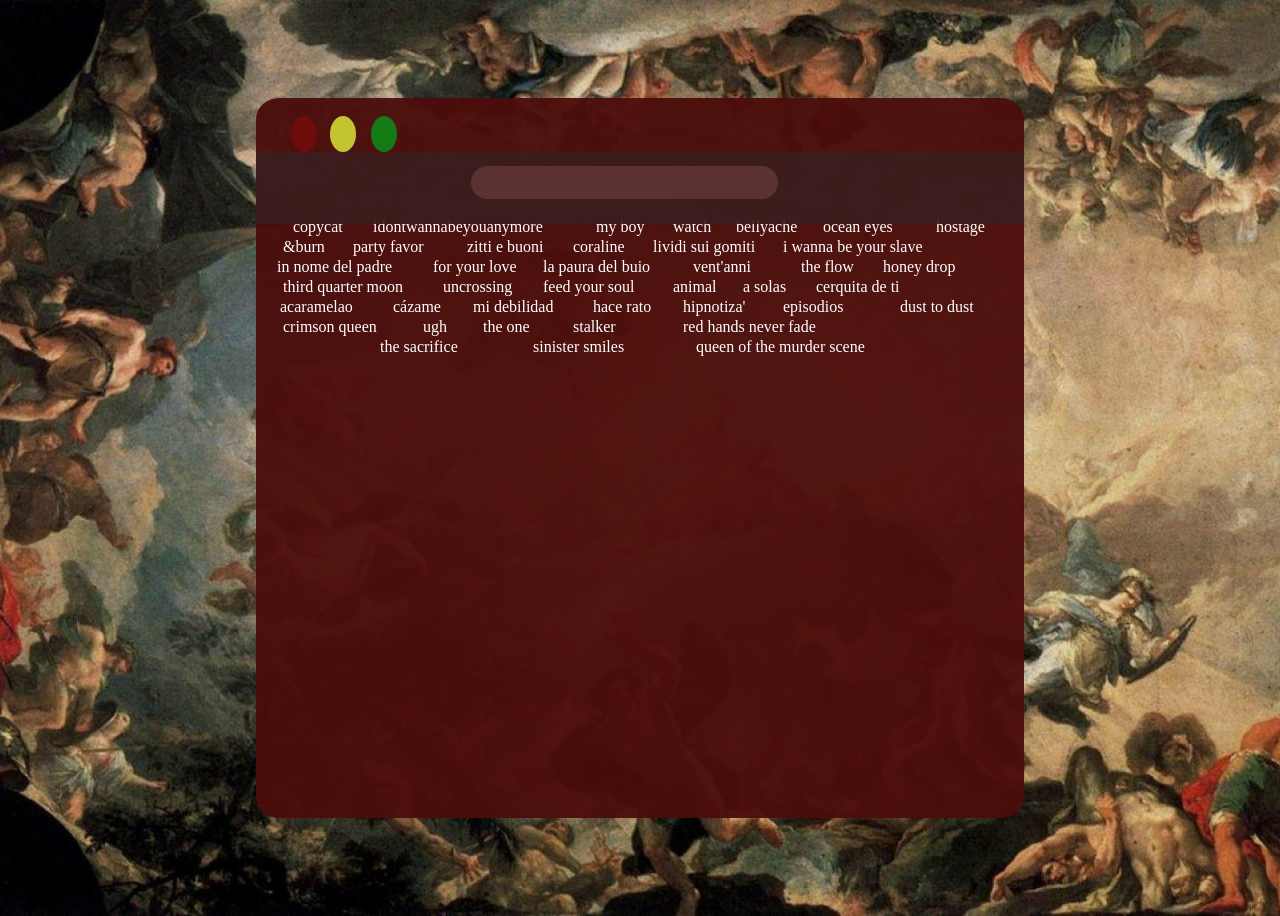
==== disco.html @ ea7167c9 "drafy 6" ====
<!DOCTYPE html>
<html>
    <head>

        <title>La Música</title>

        <link rel="stylesheet" href="disco.css"/>

        <script src="script.js" defer></script>

    </head>
    <body>
        <div id="ventanamusica">
          <div id="lienzo">
            <a class="lista" id="c" href="https://youtu.be/ebb5AinKxWI?si=gIdjtvJqgUB7Mzvj">copycat</a>
            <a class="lista" id="i" href="https://youtu.be/-tn2S3kJlyU?si=IPMEZvxHynPJOgor">idontwannabeyouanymore</a>
            <a class="lista" id="m" href="https://youtu.be/dVUmSgzgOqs?si=6qni1l3hFpvexhGV">my boy</a>
            <a class="lista" id="w" href="https://youtu.be/9dobJDxPEzM?si=DTwHFWImV8--FJP2">watch</a>
            <a class="lista" id="p" href="https://youtu.be/tGHTOVw6F4Q?si=NU65kGvZTcH8VvU5">party favor</a>
            <a class="lista" id="b" href="https://youtu.be/gBRi6aZJGj4?si=WRUFbiiX16fpukDH">bellyache</a>
            <a class="lista" id="o" href="https://youtu.be/viimfQi_pUw?si=_DYa8RHeAnEQfolr">ocean eyes</a>
            <a class="lista" id="h" href="https://youtu.be/skHbZBsS7hM?si=-xHK540YddlSBVwt">hostage</a>
            <a class="lista" id="y" href="https://youtu.be/BbQlBOHwZz8?si=HagJCWHN4LI17Qw-">&burn</a>
            <a class="lista" id="z" href="https://youtu.be/16GpicX09gk?si=g_mvYhQBDSLWFfF8">zitti e buoni</a>
            <a class="lista" id="co" href="https://youtu.be/QTIkudYT3mg?si=KZ6R3mm_sDYfNuij">coraline</a>
            <a class="lista" id="l" href="https://youtu.be/gjpaAQAhH0k?si=97kVzGFeY0sEfoh5">lividi sui gomiti</a>
            <a class="lista" id="iw" href="https://youtu.be/0T-BCIFeqq8?si=59-rxRJQke1xcYli">i wanna be your slave</a>
            <a class="lista" id="in" href="https://youtu.be/HdvPosu0gsw?si=Ow7GVZLpgClFabsp">in nome del padre</a>
            <a class="lista" id="fo" href="https://youtu.be/1ivT0iXje5s?si=YbKas4WLu6vUizMq">for your love</a>
            <a class="lista" id="la" href="https://youtu.be/WKuVr21tR7A?si=D324frCPtD79Sjq6">la paura del buio</a>
            <a class="lista" id="ve" href="https://youtu.be/ljxOevm3rWU?si=pyq8drDVlXOn-V6u">vent'anni</a>
            <a class="lista" id="th" href="https://youtu.be/-b6zb17Xa90?si=LM3tiuK9f7LrnvZF">the flow</a>
            <a class="lista" id="ho" href="https://youtu.be/qWeWafo-uwA?si=nZ-Wjj2Ca7Gz898L">honey drop</a>
            <a class="lista" id="thi" href="https://youtu.be/0XzucfAumik?si=LEbUD1oT1dLIJTRp">third quarter moon</a>
            <a class="lista" id="un" href="https://youtu.be/zDG_180vPr0?si=FL5OullQw_B4Qbnt">uncrossing</a>
            <a class="lista" id="fe" href="https://youtu.be/uhXRhbtEYBA?si=99BSAhfOs5HsM0i0">feed your soul</a>
            <a class="lista" id="an" href="https://youtu.be/Uw0FZRTnPLc?si=e99qWtWDXKvqhI6i">animal</a>
            <a class="lista" id="as" href="https://youtu.be/2keBWX6iDCU?si=OzeLu6XPziIen7aw">a solas</a>
            <a class="lista" id="ce" href="https://youtu.be/noTse__FvdY?si=ojejtP7igb9I0GEL">cerquita de ti</a>
            <a class="lista" id="ac" href="https://youtu.be/yiG4lf06J20?si=5wwpdcXDaTqEJ_9c">acaramelao</a>
            <a class="lista" id="ca" href="https://youtu.be/rt-M6fcqLHE?si=z-6u65EPiORykNln">cázame</a>
            <a class="lista" id="mi" href="https://youtu.be/XF0LH6euBFw?si=exUwuMH6Sx8E6eQr">mi debilidad</a>
            <a class="lista" id="ha" href="https://youtu.be/r4Kzx8YWdRA?si=aOhmbbolvw6OawAn">hace rato</a>
            <a class="lista" id="hi" href="https://youtu.be/LKvq6jkRiNA?si=W43gE4Ek2SxOMZW-">hipnotiza'</a>
            <a class="lista" id="ep" href="https://youtu.be/mEVMdRw8wCk?si=EUT_5DzmgvzcLhLC">episodios</a>
            <a class="lista" id="du" href="https://youtu.be/J_zHZwslwD0?si=TtyUyB78jqq0GsM2">dust to dust</a>
            <a class="lista" id="cr" href="https://youtu.be/DNhAiFqBOxs?si=rM89y-z0zx7SDQbE">crimson queen</a>
            <a class="lista" id="ug" href="https://youtu.be/cUJgvgNBTSY?si=kXdknpkqaAI2oILV">ugh</a>
            <a class="lista" id="on" href="https://youtu.be/6vdOlGqAvc8?si=PrLCmDiZ4T-F7XBf">the one</a>
            <a class="lista" id="st" href="https://youtu.be/3d_QPhyRztI?si=NGNP8qzjDapxgNMk">stalker</a>
            <a class="lista" id="re" href="https://youtu.be/egi8b1enJi0?si=bz4beqkvLs3ivLLY">red hands never fade</a>
            <a class="lista" id="sa" href="https://youtu.be/pI_eg8h-W4U?si=DAc-0Eq_mFZR8HEG">the sacrifice</a>
            <a class="lista" id="sin" href="https://youtu.be/txApwH_je6Y?si=CS4J9XP2DHWB5On5">sinister smiles</a> 
            <a class="lista" id="que" href="https://youtu.be/4KUemVrKylA?si=I0aYxFSTzbPMJuBs">queen of the murder scene</a>
            <div id="lborde"></div>
             <div id="lcirculo"></div>
             <div id="lcircudos"></div>
             <div id="lcircutres"></div>
             <div id="lbordebuscador"></div>
             <div id="lbuscador"></div>
          </div>
        </div>


        
    </body>
---- disco.css ----
body {
    background-image: url("../assets/fondoange.jpg");
    background-repeat: no-repeat;
    background-size: cover;
    /*background-attachment: fixed;*/

}

#ventanamusica{
    display: flex;
    justify-content: center;
    align-items: center;
    height: 100vh;
}
#lienzo {
    height:80vh;
    width: 60vw;
    background-color: rgba(75, 13, 11, 0.952);
    /*top:30%;
    left:50%;*/
    /*padding: 10%;
    margin: 10%;*/
    border-radius: 3%;
    position: relative;
    z-index: 1;
}

#lborde{
    height: 10%;
    width: 100%;
    background-color: rgb(34, 3, 3)255, 0, 0;
    position:absolute;
    
}

#lcirculo{
  width:3.4%;
  height: 5%;
  background-color: rgb(109, 12, 12);
  border-radius: 50%;
  position: absolute;
  bottom: 92.5%;
  right: 92%;
}

#lcircudos{
  width:3.4%;
  height:5%;
  background-color: rgb(196, 196, 49);
  border-radius: 50%;
  position:absolute;
  bottom: 92.5%;
  right: 87%;
}

#lcircutres{
  width: 3.4%;
  height:5%;
  background-color: rgb(22, 122, 22);
  border-radius: 50%;
  position: absolute;
  bottom: 92.5%;
  right: 81.6%;
}

#lbordebuscador{
  width:100%;
  height:10%;
  background-color:rgba(58, 30, 30, 0.897);
  position:relative;
  top: 54px;

}

#lbuscador {
  width: 40%;
  height: 4.6%;
  border-radius:20px;
  background-color:rgba(92, 49, 49, 0.979);
  position:absolute;
  top:68px;
  right: 32%;

}



#uno {
  position:absolute;
  bottom: 60%;
  right: 80%;
  border-radius: 14px;
  filter:drop-shadow(10px 8px 4px rgba(89, 85, 85, 0.409));
}
#billie {
  color:aliceblue;
  font-family: geneva;
  position: absolute;
  bottom: 58%;
  left: 11.6%;
  font-size: small;
  text-decoration: none;
}


#dos {
  position: absolute;
  bottom: 56%;
  right: 70%;
  border-radius: 14px;
  filter:drop-shadow(10px 8px 4px rgba(89, 85, 85, 0.508)); 
}
#maneskin {
  color:aliceblue;
  font-family: geneva;
  position: absolute;
  bottom: 54%;
  left: 22.4%;
  font-size: small;
  text-decoration: none;

}
#tres {
  position: absolute;
  bottom: 66%;
  right: 60%;
  border-radius: 14px;
  filter:drop-shadow(10px 8px 4px rgba(89, 85, 85, 0.243)); 
}
#solene{
  color:aliceblue;
  font-family: geneva;
  position: absolute;
  bottom: 64%;
  left: 31.4%;
  font-size: small;
  text-decoration: none;
}

#cuatro {
  position: absolute;
  bottom: 62%;
  right: 50%;
  border-radius: 14px;
  filter:drop-shadow(10px 8px 4px rgba(89, 85, 85, 0.263)); 
}
#maria {
  color:aliceblue;
  font-family: geneva;
  position: absolute;
  bottom: 60%;
  left: 43.2%;
  font-size: small;
  text-decoration: none;
}

#cinco {
  position: absolute;
  bottom: 80%;
  left: 10%;
  border-radius: 14px;
  filter:drop-shadow(10px 8px 4px rgba(89, 85, 85, 0.332)); 
}
#warning {
  color:aliceblue;
  font-family: geneva;
  position: absolute;
  bottom: 78%;
  left: 10.7%;
  font-size: small;
  text-decoration: none;
}

#c {
    text-decoration: none;
    display:inline-block;
    color: white;
    position:absolute;
    top: 120px;
    left: 37px;
    display:inline-block;
}    

#i {
    text-decoration: none;
    display:inline-block;
    color: white;
    position:absolute;
    top: 120px;
    left: 117px;
    display:inline-block;    
}

#m {
    text-decoration: none;
    display:inline-block;
    color: white;
    position:absolute;
    top: 120px;
    left: 340px;
    display:inline-block;    
}

#w {
    text-decoration: none;
    display:inline-block;
    color: white;
    position:absolute;
    top: 120px;
    left: 417px;
    display:inline-block;    
}

#p {
    text-decoration: none;
    display:inline-block;
    color: white;
    position:absolute;
    top: 140px;
    left: 97px;
    display:inline-block;    
}

#b {
    text-decoration: none;
    display:inline-block;
    color: white;
    position:absolute;
    top: 120px;
    left: 480px;
    display:inline-block;    
}

#o {
    text-decoration: none;
    display:inline-block;
    color: white;
    position:absolute;
    top: 120px;
    left: 567px;
    display:inline-block;    
}

#h {
    text-decoration: none;
    display:inline-block;
    color: white;
    position:absolute;
    top: 120px;
    left: 680px;
    display:inline-block;    
}

#y {
    text-decoration: none;
    display:inline-block;
    color: white;
    position:absolute;
    top: 140px;
    left: 27px;
    display:inline-block;    
}

#z {
    text-decoration: none;
    display:inline-block;
    color: white;
    position:absolute;
    top: 140px;
    left: 211px;
    display:inline-block;    
}

#co {
    text-decoration: none;
    display:inline-block;
    color: white;
    position:absolute;
    top: 140px;
    left: 317px;
    display:inline-block;    
}

#l {
    text-decoration: none;
    display:inline-block;
    color: white;
    position:absolute;
    top: 140px;
    left: 397px;
    display:inline-block;    
}

#iw {
    text-decoration: none;
    display:inline-block;
    color: white;
    position:absolute;
    top: 140px;
    left: 527px;
    display:inline-block;    
}

#in {
    text-decoration: none;
    display:inline-block;
    color: white;
    position:absolute;
    top: 160px;
    left: 21px;
    display:inline-block;    
}

#fo {
    text-decoration: none;
    display:inline-block;
    color: white;
    position:absolute;
    top: 160px;
    left: 177px;
    display:inline-block;    
}

#la {
    text-decoration: none;
    display:inline-block;
    color: white;
    position:absolute;
    top: 160px;
    left: 287px;
    display:inline-block;    
}

#ve {
    text-decoration: none;
    display:inline-block;
    color: white;
    position:absolute;
    top: 160px;
    left: 437px;
    display:inline-block;    
}

#th {
    text-decoration: none;
    display:inline-block;
    color: white;
    position:absolute;
    top: 160px;
    left: 545px;
    display:inline-block;    
}

#ho {
    text-decoration: none;
    display:inline-block;
    color: white;
    position:absolute;
    top: 160px;
    left: 627px;
    display:inline-block;    
}
#thi {
    text-decoration: none;
    display:inline-block;
    color: white;
    position:absolute;
    top: 180px;
    left: 27px;
    display:inline-block;    
}

#un {
    text-decoration: none;
    display:inline-block;
    color: white;
    position:absolute;
    top: 180px;
    left: 187px;
    display:inline-block;    
}

#fe {
    text-decoration: none;
    display:inline-block;
    color: white;
    position:absolute;
    top: 180px;
    left: 287px;
    display:inline-block;    
}

#an {
    text-decoration: none;
    display:inline-block;
    color: white;
    position:absolute;
    top: 180px;
    left: 417px;
    display:inline-block;    
}

#as {
    text-decoration: none;
    display:inline-block;
    color: white;
    position:absolute;
    top: 180px;
    left: 487px;
    display:inline-block;    
}

#ce {
    text-decoration: none;
    display:inline-block;
    color: white;
    position:absolute;
    top: 180px;
    left: 560px;
    display:inline-block;    
}

#ac {
    text-decoration: none;
    display:inline-block;
    color: white;
    position:absolute;
    top: 200px;
    left: 24px;
    display:inline-block;    
}
#ca {
    text-decoration: none;
    display:inline-block;
    color: white;
    position:absolute;
    top: 200px;
    left: 137px;
    display:inline-block;    
}

#mi {
    text-decoration: none;
    display:inline-block;
    color: white;
    position:absolute;
    top: 200px;
    left: 217px;
    display:inline-block;    
}

#ha {
    text-decoration: none;
    display:inline-block;
    color: white;
    position:absolute;
    top: 200px;
    left: 337px;
    display:inline-block;    
}

#hi {
    text-decoration: none;
    display:inline-block;
    color: white;
    position:absolute;
    top: 200px;
    left: 427px;
    display:inline-block;    
}

#ep {
    text-decoration: none;
    display:inline-block;
    color: white;
    position:absolute;
    top: 200px;
    left: 527px;
    display:inline-block;    
}


#du {
    text-decoration: none;
    display:inline-block;
    color: white;
    position:absolute;
    top: 200px;
    left: 644px;
    display:inline-block;    
}
#cr {
    text-decoration: none;
    display:inline-block;
    color: white;
    position:absolute;
    top: 220px;
    left: 27px;
    display:inline-block;    
}

#ug {
    text-decoration: none;
    display:inline-block;
    color: white;
    position:absolute;
    top: 220px;
    left: 167px;
    display:inline-block;    
}

#on {
    text-decoration: none;
    display:inline-block;
    color: white;
    position:absolute;
    top: 220px;
    left: 227px;
    display:inline-block;    
}

#st {
    text-decoration: none;
    display:inline-block;
    color: white;
    position:absolute;
    top: 220px;
    left: 317px;
    display:inline-block;    
}

#re {
    text-decoration: none;
    display:inline-block;
    color: white;
    position:absolute;
    top: 220px;
    left: 427px;
    display:inline-block;    
}

#sa {
    text-decoration: none;
    display:inline-block;
    color: white;
    position:absolute;
    top: 240px;
    left: 124px;
    display:inline-block;    
}
#sin {
    text-decoration: none;
    display:inline-block;
    color: white;
    position:absolute;
    top: 240px;
    left: 277px;
    display:inline-block;    
}

#que {
    text-decoration: none;
    display:inline-block;
    color: white;
    position:absolute;
    top: 240px;
    left: 440px;
    display:inline-block;    
}
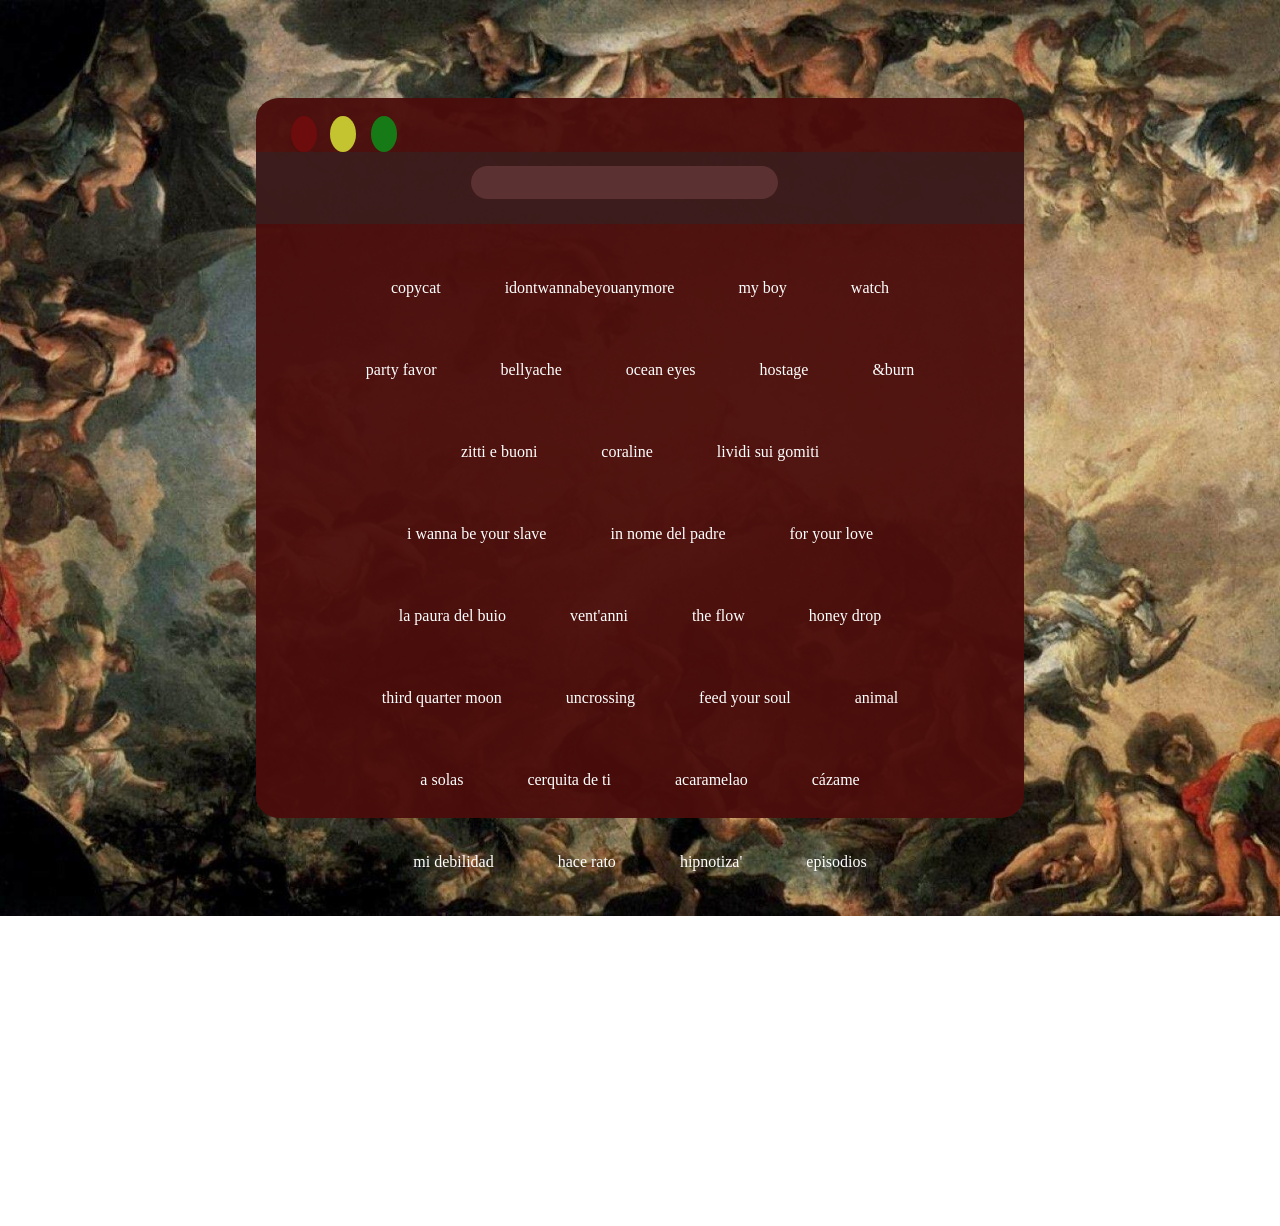
==== commit 08a971f7: "Contenedoresss" ====
--- a/disco.html
+++ b/disco.html
@@ -12,52 +12,56 @@
     <body>
         <div id="ventanamusica">
           <div id="lienzo">
-            <a class="lista" id="c" href="https://youtu.be/ebb5AinKxWI?si=gIdjtvJqgUB7Mzvj">copycat</a>
-            <a class="lista" id="i" href="https://youtu.be/-tn2S3kJlyU?si=IPMEZvxHynPJOgor">idontwannabeyouanymore</a>
-            <a class="lista" id="m" href="https://youtu.be/dVUmSgzgOqs?si=6qni1l3hFpvexhGV">my boy</a>
-            <a class="lista" id="w" href="https://youtu.be/9dobJDxPEzM?si=DTwHFWImV8--FJP2">watch</a>
-            <a class="lista" id="p" href="https://youtu.be/tGHTOVw6F4Q?si=NU65kGvZTcH8VvU5">party favor</a>
-            <a class="lista" id="b" href="https://youtu.be/gBRi6aZJGj4?si=WRUFbiiX16fpukDH">bellyache</a>
-            <a class="lista" id="o" href="https://youtu.be/viimfQi_pUw?si=_DYa8RHeAnEQfolr">ocean eyes</a>
-            <a class="lista" id="h" href="https://youtu.be/skHbZBsS7hM?si=-xHK540YddlSBVwt">hostage</a>
-            <a class="lista" id="y" href="https://youtu.be/BbQlBOHwZz8?si=HagJCWHN4LI17Qw-">&burn</a>
-            <a class="lista" id="z" href="https://youtu.be/16GpicX09gk?si=g_mvYhQBDSLWFfF8">zitti e buoni</a>
-            <a class="lista" id="co" href="https://youtu.be/QTIkudYT3mg?si=KZ6R3mm_sDYfNuij">coraline</a>
-            <a class="lista" id="l" href="https://youtu.be/gjpaAQAhH0k?si=97kVzGFeY0sEfoh5">lividi sui gomiti</a>
-            <a class="lista" id="iw" href="https://youtu.be/0T-BCIFeqq8?si=59-rxRJQke1xcYli">i wanna be your slave</a>
-            <a class="lista" id="in" href="https://youtu.be/HdvPosu0gsw?si=Ow7GVZLpgClFabsp">in nome del padre</a>
-            <a class="lista" id="fo" href="https://youtu.be/1ivT0iXje5s?si=YbKas4WLu6vUizMq">for your love</a>
-            <a class="lista" id="la" href="https://youtu.be/WKuVr21tR7A?si=D324frCPtD79Sjq6">la paura del buio</a>
-            <a class="lista" id="ve" href="https://youtu.be/ljxOevm3rWU?si=pyq8drDVlXOn-V6u">vent'anni</a>
-            <a class="lista" id="th" href="https://youtu.be/-b6zb17Xa90?si=LM3tiuK9f7LrnvZF">the flow</a>
-            <a class="lista" id="ho" href="https://youtu.be/qWeWafo-uwA?si=nZ-Wjj2Ca7Gz898L">honey drop</a>
-            <a class="lista" id="thi" href="https://youtu.be/0XzucfAumik?si=LEbUD1oT1dLIJTRp">third quarter moon</a>
-            <a class="lista" id="un" href="https://youtu.be/zDG_180vPr0?si=FL5OullQw_B4Qbnt">uncrossing</a>
-            <a class="lista" id="fe" href="https://youtu.be/uhXRhbtEYBA?si=99BSAhfOs5HsM0i0">feed your soul</a>
-            <a class="lista" id="an" href="https://youtu.be/Uw0FZRTnPLc?si=e99qWtWDXKvqhI6i">animal</a>
-            <a class="lista" id="as" href="https://youtu.be/2keBWX6iDCU?si=OzeLu6XPziIen7aw">a solas</a>
-            <a class="lista" id="ce" href="https://youtu.be/noTse__FvdY?si=ojejtP7igb9I0GEL">cerquita de ti</a>
-            <a class="lista" id="ac" href="https://youtu.be/yiG4lf06J20?si=5wwpdcXDaTqEJ_9c">acaramelao</a>
-            <a class="lista" id="ca" href="https://youtu.be/rt-M6fcqLHE?si=z-6u65EPiORykNln">cázame</a>
-            <a class="lista" id="mi" href="https://youtu.be/XF0LH6euBFw?si=exUwuMH6Sx8E6eQr">mi debilidad</a>
-            <a class="lista" id="ha" href="https://youtu.be/r4Kzx8YWdRA?si=aOhmbbolvw6OawAn">hace rato</a>
-            <a class="lista" id="hi" href="https://youtu.be/LKvq6jkRiNA?si=W43gE4Ek2SxOMZW-">hipnotiza'</a>
-            <a class="lista" id="ep" href="https://youtu.be/mEVMdRw8wCk?si=EUT_5DzmgvzcLhLC">episodios</a>
-            <a class="lista" id="du" href="https://youtu.be/J_zHZwslwD0?si=TtyUyB78jqq0GsM2">dust to dust</a>
-            <a class="lista" id="cr" href="https://youtu.be/DNhAiFqBOxs?si=rM89y-z0zx7SDQbE">crimson queen</a>
-            <a class="lista" id="ug" href="https://youtu.be/cUJgvgNBTSY?si=kXdknpkqaAI2oILV">ugh</a>
-            <a class="lista" id="on" href="https://youtu.be/6vdOlGqAvc8?si=PrLCmDiZ4T-F7XBf">the one</a>
-            <a class="lista" id="st" href="https://youtu.be/3d_QPhyRztI?si=NGNP8qzjDapxgNMk">stalker</a>
-            <a class="lista" id="re" href="https://youtu.be/egi8b1enJi0?si=bz4beqkvLs3ivLLY">red hands never fade</a>
-            <a class="lista" id="sa" href="https://youtu.be/pI_eg8h-W4U?si=DAc-0Eq_mFZR8HEG">the sacrifice</a>
-            <a class="lista" id="sin" href="https://youtu.be/txApwH_je6Y?si=CS4J9XP2DHWB5On5">sinister smiles</a> 
-            <a class="lista" id="que" href="https://youtu.be/4KUemVrKylA?si=I0aYxFSTzbPMJuBs">queen of the murder scene</a>
+            
             <div id="lborde"></div>
              <div id="lcirculo"></div>
              <div id="lcircudos"></div>
              <div id="lcircutres"></div>
              <div id="lbordebuscador"></div>
              <div id="lbuscador"></div>
+
+             <div id="contenedor-lista">
+            <a class="lista"  href="https://youtu.be/ebb5AinKxWI?si=gIdjtvJqgUB7Mzvj">copycat</a>
+            <a class="lista"  href="https://youtu.be/-tn2S3kJlyU?si=IPMEZvxHynPJOgor">idontwannabeyouanymore</a>
+            <a class="lista"  href="https://youtu.be/dVUmSgzgOqs?si=6qni1l3hFpvexhGV">my boy</a>
+            <a class="lista"  href="https://youtu.be/9dobJDxPEzM?si=DTwHFWImV8--FJP2">watch</a>
+            <a class="lista" href="https://youtu.be/tGHTOVw6F4Q?si=NU65kGvZTcH8VvU5">party favor</a>
+            <a class="lista" href="https://youtu.be/gBRi6aZJGj4?si=WRUFbiiX16fpukDH">bellyache</a>
+            <a class="lista"  href="https://youtu.be/viimfQi_pUw?si=_DYa8RHeAnEQfolr">ocean eyes</a>
+            <a class="lista"  href="https://youtu.be/skHbZBsS7hM?si=-xHK540YddlSBVwt">hostage</a>
+            <a class="lista"  href="https://youtu.be/BbQlBOHwZz8?si=HagJCWHN4LI17Qw-">&burn</a>
+            <a class="lista"  href="https://youtu.be/16GpicX09gk?si=g_mvYhQBDSLWFfF8">zitti e buoni</a>
+            <a class="lista"  href="https://youtu.be/QTIkudYT3mg?si=KZ6R3mm_sDYfNuij">coraline</a>
+            <a class="lista"  href="https://youtu.be/gjpaAQAhH0k?si=97kVzGFeY0sEfoh5">lividi sui gomiti</a>
+            <a class="lista"  href="https://youtu.be/0T-BCIFeqq8?si=59-rxRJQke1xcYli">i wanna be your slave</a>
+            <a class="lista"  href="https://youtu.be/HdvPosu0gsw?si=Ow7GVZLpgClFabsp">in nome del padre</a>
+            <a class="lista"  href="https://youtu.be/1ivT0iXje5s?si=YbKas4WLu6vUizMq">for your love</a>
+            <a class="lista"  href="https://youtu.be/WKuVr21tR7A?si=D324frCPtD79Sjq6">la paura del buio</a>
+            <a class="lista"  href="https://youtu.be/ljxOevm3rWU?si=pyq8drDVlXOn-V6u">vent'anni</a>
+            <a class="lista"  href="https://youtu.be/-b6zb17Xa90?si=LM3tiuK9f7LrnvZF">the flow</a>
+            <a class="lista"  href="https://youtu.be/qWeWafo-uwA?si=nZ-Wjj2Ca7Gz898L">honey drop</a>
+            <a class="lista"  href="https://youtu.be/0XzucfAumik?si=LEbUD1oT1dLIJTRp">third quarter moon</a>
+            <a class="lista"  href="https://youtu.be/zDG_180vPr0?si=FL5OullQw_B4Qbnt">uncrossing</a>
+            <a class="lista"  href="https://youtu.be/uhXRhbtEYBA?si=99BSAhfOs5HsM0i0">feed your soul</a>
+            <a class="lista"  href="https://youtu.be/Uw0FZRTnPLc?si=e99qWtWDXKvqhI6i">animal</a>
+            <a class="lista"  href="https://youtu.be/2keBWX6iDCU?si=OzeLu6XPziIen7aw">a solas</a>
+            <a class="lista"  href="https://youtu.be/noTse__FvdY?si=ojejtP7igb9I0GEL">cerquita de ti</a>
+            <a class="lista"  href="https://youtu.be/yiG4lf06J20?si=5wwpdcXDaTqEJ_9c">acaramelao</a>
+            <a class="lista"  href="https://youtu.be/rt-M6fcqLHE?si=z-6u65EPiORykNln">cázame</a>
+            <a class="lista"  href="https://youtu.be/XF0LH6euBFw?si=exUwuMH6Sx8E6eQr">mi debilidad</a>
+            <a class="lista"  href="https://youtu.be/r4Kzx8YWdRA?si=aOhmbbolvw6OawAn">hace rato</a>
+            <a class="lista"  href="https://youtu.be/LKvq6jkRiNA?si=W43gE4Ek2SxOMZW-">hipnotiza'</a>
+            <a class="lista"  href="https://youtu.be/mEVMdRw8wCk?si=EUT_5DzmgvzcLhLC">episodios</a>
+            <a class="lista"  href="https://youtu.be/J_zHZwslwD0?si=TtyUyB78jqq0GsM2">dust to dust</a>
+            <a class="lista"  href="https://youtu.be/DNhAiFqBOxs?si=rM89y-z0zx7SDQbE">crimson queen</a>
+            <a class="lista"  href="https://youtu.be/cUJgvgNBTSY?si=kXdknpkqaAI2oILV">ugh</a>
+            <a class="lista"  href="https://youtu.be/6vdOlGqAvc8?si=PrLCmDiZ4T-F7XBf">the one</a>
+            <a class="lista"  href="https://youtu.be/3d_QPhyRztI?si=NGNP8qzjDapxgNMk">stalker</a>
+            <a class="lista"  href="https://youtu.be/egi8b1enJi0?si=bz4beqkvLs3ivLLY">red hands never fade</a>
+            <a class="lista"  href="https://youtu.be/pI_eg8h-W4U?si=DAc-0Eq_mFZR8HEG">the sacrifice</a>
+            <a class="lista"  href="https://youtu.be/txApwH_je6Y?si=CS4J9XP2DHWB5On5">sinister smiles</a> 
+            <a class="lista"  href="https://youtu.be/4KUemVrKylA?si=I0aYxFSTzbPMJuBs">queen of the murder scene</a>
+            </div>
           </div>
         </div>
 
--- a/disco.css
+++ b/disco.css
@@ -83,488 +83,16 @@
 
 }
 
-
-
-#uno {
-  position:absolute;
-  bottom: 60%;
-  right: 80%;
-  border-radius: 14px;
-  filter:drop-shadow(10px 8px 4px rgba(89, 85, 85, 0.409));
-}
-#billie {
-  color:aliceblue;
-  font-family: geneva;
-  position: absolute;
-  bottom: 58%;
-  left: 11.6%;
-  font-size: small;
-  text-decoration: none;
+#contenedor-lista {
+    display: flex;
+    flex-wrap: wrap;
+    padding: 10% 10%;
+    justify-content: center;
 }
 
-
-#dos {
-  position: absolute;
-  bottom: 56%;
-  right: 70%;
-  border-radius: 14px;
-  filter:drop-shadow(10px 8px 4px rgba(89, 85, 85, 0.508)); 
-}
-#maneskin {
-  color:aliceblue;
-  font-family: geneva;
-  position: absolute;
-  bottom: 54%;
-  left: 22.4%;
-  font-size: small;
-  text-decoration: none;
-
-}
-#tres {
-  position: absolute;
-  bottom: 66%;
-  right: 60%;
-  border-radius: 14px;
-  filter:drop-shadow(10px 8px 4px rgba(89, 85, 85, 0.243)); 
-}
-#solene{
-  color:aliceblue;
-  font-family: geneva;
-  position: absolute;
-  bottom: 64%;
-  left: 31.4%;
-  font-size: small;
-  text-decoration: none;
+.lista {
+    text-decoration: none;
+    color: white;
+    margin: 2em;
 }
 
-#cuatro {
-  position: absolute;
-  bottom: 62%;
-  right: 50%;
-  border-radius: 14px;
-  filter:drop-shadow(10px 8px 4px rgba(89, 85, 85, 0.263)); 
-}
-#maria {
-  color:aliceblue;
-  font-family: geneva;
-  position: absolute;
-  bottom: 60%;
-  left: 43.2%;
-  font-size: small;
-  text-decoration: none;
-}
-
-#cinco {
-  position: absolute;
-  bottom: 80%;
-  left: 10%;
-  border-radius: 14px;
-  filter:drop-shadow(10px 8px 4px rgba(89, 85, 85, 0.332)); 
-}
-#warning {
-  color:aliceblue;
-  font-family: geneva;
-  position: absolute;
-  bottom: 78%;
-  left: 10.7%;
-  font-size: small;
-  text-decoration: none;
-}
-
-#c {
-    text-decoration: none;
-    display:inline-block;
-    color: white;
-    position:absolute;
-    top: 120px;
-    left: 37px;
-    display:inline-block;
-}    
-
-#i {
-    text-decoration: none;
-    display:inline-block;
-    color: white;
-    position:absolute;
-    top: 120px;
-    left: 117px;
-    display:inline-block;    
-}
-
-#m {
-    text-decoration: none;
-    display:inline-block;
-    color: white;
-    position:absolute;
-    top: 120px;
-    left: 340px;
-    display:inline-block;    
-}
-
-#w {
-    text-decoration: none;
-    display:inline-block;
-    color: white;
-    position:absolute;
-    top: 120px;
-    left: 417px;
-    display:inline-block;    
-}
-
-#p {
-    text-decoration: none;
-    display:inline-block;
-    color: white;
-    position:absolute;
-    top: 140px;
-    left: 97px;
-    display:inline-block;    
-}
-
-#b {
-    text-decoration: none;
-    display:inline-block;
-    color: white;
-    position:absolute;
-    top: 120px;
-    left: 480px;
-    display:inline-block;    
-}
-
-#o {
-    text-decoration: none;
-    display:inline-block;
-    color: white;
-    position:absolute;
-    top: 120px;
-    left: 567px;
-    display:inline-block;    
-}
-
-#h {
-    text-decoration: none;
-    display:inline-block;
-    color: white;
-    position:absolute;
-    top: 120px;
-    left: 680px;
-    display:inline-block;    
-}
-
-#y {
-    text-decoration: none;
-    display:inline-block;
-    color: white;
-    position:absolute;
-    top: 140px;
-    left: 27px;
-    display:inline-block;    
-}
-
-#z {
-    text-decoration: none;
-    display:inline-block;
-    color: white;
-    position:absolute;
-    top: 140px;
-    left: 211px;
-    display:inline-block;    
-}
-
-#co {
-    text-decoration: none;
-    display:inline-block;
-    color: white;
-    position:absolute;
-    top: 140px;
-    left: 317px;
-    display:inline-block;    
-}
-
-#l {
-    text-decoration: none;
-    display:inline-block;
-    color: white;
-    position:absolute;
-    top: 140px;
-    left: 397px;
-    display:inline-block;    
-}
-
-#iw {
-    text-decoration: none;
-    display:inline-block;
-    color: white;
-    position:absolute;
-    top: 140px;
-    left: 527px;
-    display:inline-block;    
-}
-
-#in {
-    text-decoration: none;
-    display:inline-block;
-    color: white;
-    position:absolute;
-    top: 160px;
-    left: 21px;
-    display:inline-block;    
-}
-
-#fo {
-    text-decoration: none;
-    display:inline-block;
-    color: white;
-    position:absolute;
-    top: 160px;
-    left: 177px;
-    display:inline-block;    
-}
-
-#la {
-    text-decoration: none;
-    display:inline-block;
-    color: white;
-    position:absolute;
-    top: 160px;
-    left: 287px;
-    display:inline-block;    
-}
-
-#ve {
-    text-decoration: none;
-    display:inline-block;
-    color: white;
-    position:absolute;
-    top: 160px;
-    left: 437px;
-    display:inline-block;    
-}
-
-#th {
-    text-decoration: none;
-    display:inline-block;
-    color: white;
-    position:absolute;
-    top: 160px;
-    left: 545px;
-    display:inline-block;    
-}
-
-#ho {
-    text-decoration: none;
-    display:inline-block;
-    color: white;
-    position:absolute;
-    top: 160px;
-    left: 627px;
-    display:inline-block;    
-}
-#thi {
-    text-decoration: none;
-    display:inline-block;
-    color: white;
-    position:absolute;
-    top: 180px;
-    left: 27px;
-    display:inline-block;    
-}
-
-#un {
-    text-decoration: none;
-    display:inline-block;
-    color: white;
-    position:absolute;
-    top: 180px;
-    left: 187px;
-    display:inline-block;    
-}
-
-#fe {
-    text-decoration: none;
-    display:inline-block;
-    color: white;
-    position:absolute;
-    top: 180px;
-    left: 287px;
-    display:inline-block;    
-}
-
-#an {
-    text-decoration: none;
-    display:inline-block;
-    color: white;
-    position:absolute;
-    top: 180px;
-    left: 417px;
-    display:inline-block;    
-}
-
-#as {
-    text-decoration: none;
-    display:inline-block;
-    color: white;
-    position:absolute;
-    top: 180px;
-    left: 487px;
-    display:inline-block;    
-}
-
-#ce {
-    text-decoration: none;
-    display:inline-block;
-    color: white;
-    position:absolute;
-    top: 180px;
-    left: 560px;
-    display:inline-block;    
-}
-
-#ac {
-    text-decoration: none;
-    display:inline-block;
-    color: white;
-    position:absolute;
-    top: 200px;
-    left: 24px;
-    display:inline-block;    
-}
-#ca {
-    text-decoration: none;
-    display:inline-block;
-    color: white;
-    position:absolute;
-    top: 200px;
-    left: 137px;
-    display:inline-block;    
-}
-
-#mi {
-    text-decoration: none;
-    display:inline-block;
-    color: white;
-    position:absolute;
-    top: 200px;
-    left: 217px;
-    display:inline-block;    
-}
-
-#ha {
-    text-decoration: none;
-    display:inline-block;
-    color: white;
-    position:absolute;
-    top: 200px;
-    left: 337px;
-    display:inline-block;    
-}
-
-#hi {
-    text-decoration: none;
-    display:inline-block;
-    color: white;
-    position:absolute;
-    top: 200px;
-    left: 427px;
-    display:inline-block;    
-}
-
-#ep {
-    text-decoration: none;
-    display:inline-block;
-    color: white;
-    position:absolute;
-    top: 200px;
-    left: 527px;
-    display:inline-block;    
-}
-
-
-#du {
-    text-decoration: none;
-    display:inline-block;
-    color: white;
-    position:absolute;
-    top: 200px;
-    left: 644px;
-    display:inline-block;    
-}
-#cr {
-    text-decoration: none;
-    display:inline-block;
-    color: white;
-    position:absolute;
-    top: 220px;
-    left: 27px;
-    display:inline-block;    
-}
-
-#ug {
-    text-decoration: none;
-    display:inline-block;
-    color: white;
-    position:absolute;
-    top: 220px;
-    left: 167px;
-    display:inline-block;    
-}
-
-#on {
-    text-decoration: none;
-    display:inline-block;
-    color: white;
-    position:absolute;
-    top: 220px;
-    left: 227px;
-    display:inline-block;    
-}
-
-#st {
-    text-decoration: none;
-    display:inline-block;
-    color: white;
-    position:absolute;
-    top: 220px;
-    left: 317px;
-    display:inline-block;    
-}
-
-#re {
-    text-decoration: none;
-    display:inline-block;
-    color: white;
-    position:absolute;
-    top: 220px;
-    left: 427px;
-    display:inline-block;    
-}
-
-#sa {
-    text-decoration: none;
-    display:inline-block;
-    color: white;
-    position:absolute;
-    top: 240px;
-    left: 124px;
-    display:inline-block;    
-}
-#sin {
-    text-decoration: none;
-    display:inline-block;
-    color: white;
-    position:absolute;
-    top: 240px;
-    left: 277px;
-    display:inline-block;    
-}
-
-#que {
-    text-decoration: none;
-    display:inline-block;
-    color: white;
-    position:absolute;
-    top: 240px;
-    left: 440px;
-    display:inline-block;    
-}
-
